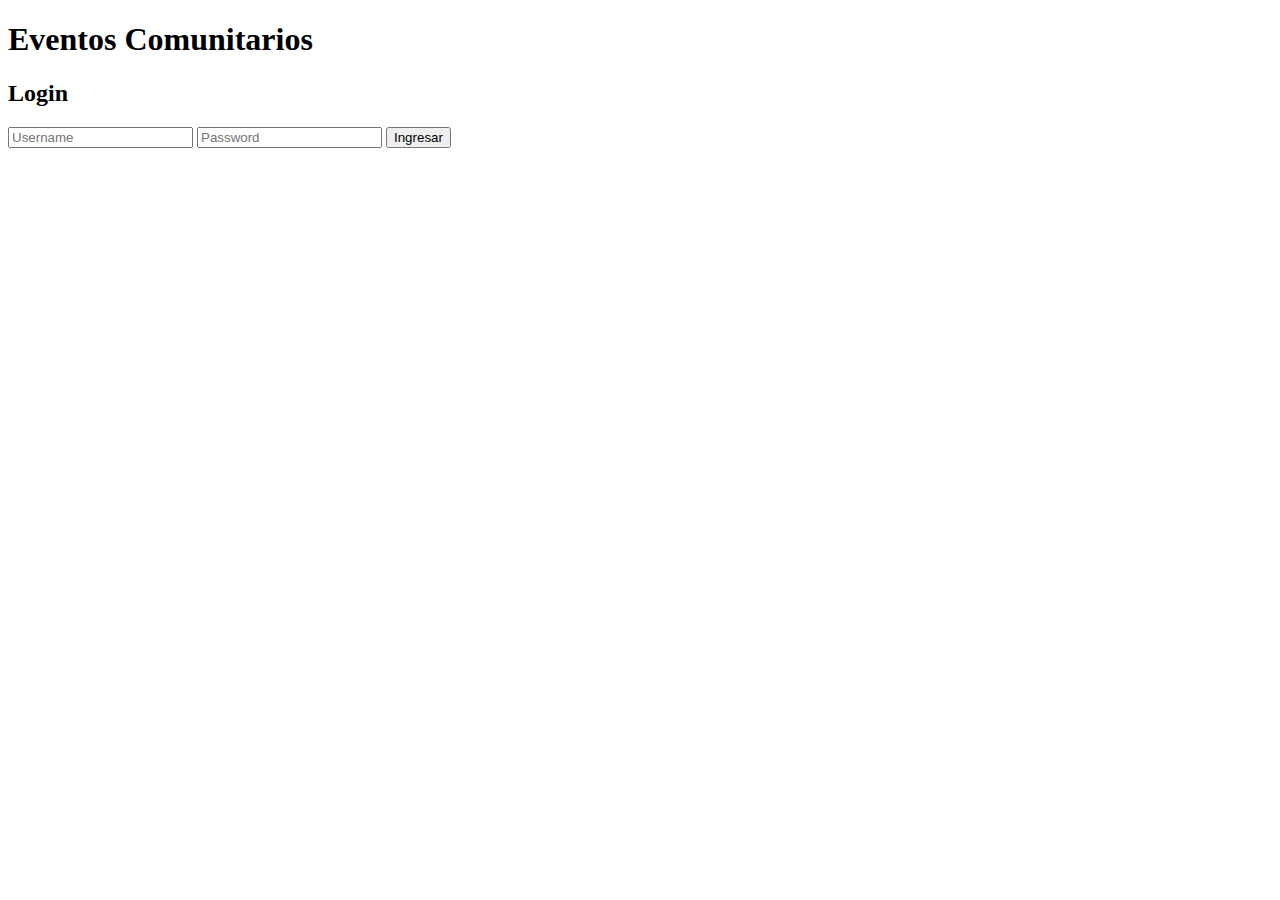
==== nginx/static/index.html @ 2ba2c8fa "Update" ====
<!DOCTYPE html>
<html lang="en">
<head>
    <meta charset="UTF-8">
    <meta name="viewport" content="width=device-width, initial-scale=1.0">
    <title>Eventos Comunitarios</title>
    <link rel="stylesheet" href="styles.css">
</head>
<body>
    <div class="container">
        <h1>Eventos Comunitarios</h1>
        <div id ="logi">  
            <h2>Login</h2>
            <input type="text" id="username" placeholder="Username">
            <input type="password" id="password" placeholder="Password">
            <button onclick="login()">Ingresar</button>
            <p id="mensajeLogin"></p>
        </div>
        <div id="create-event" style="display:none">
            <h2>Crear Evento</h2>
            <input type="text" id="nombre" placeholder="usuario">
            <input type="date" id="fecha">
            <input type="text" id="lugar" placeholder="Lugar">
            <button onclick="createEvent()">Crear Evento</button>
            <p id="mensajeEvento"></p>
        </div>
        <div id="eventos"></div>
    </div>
    <script src="script.js"></script>
</body>
</html>
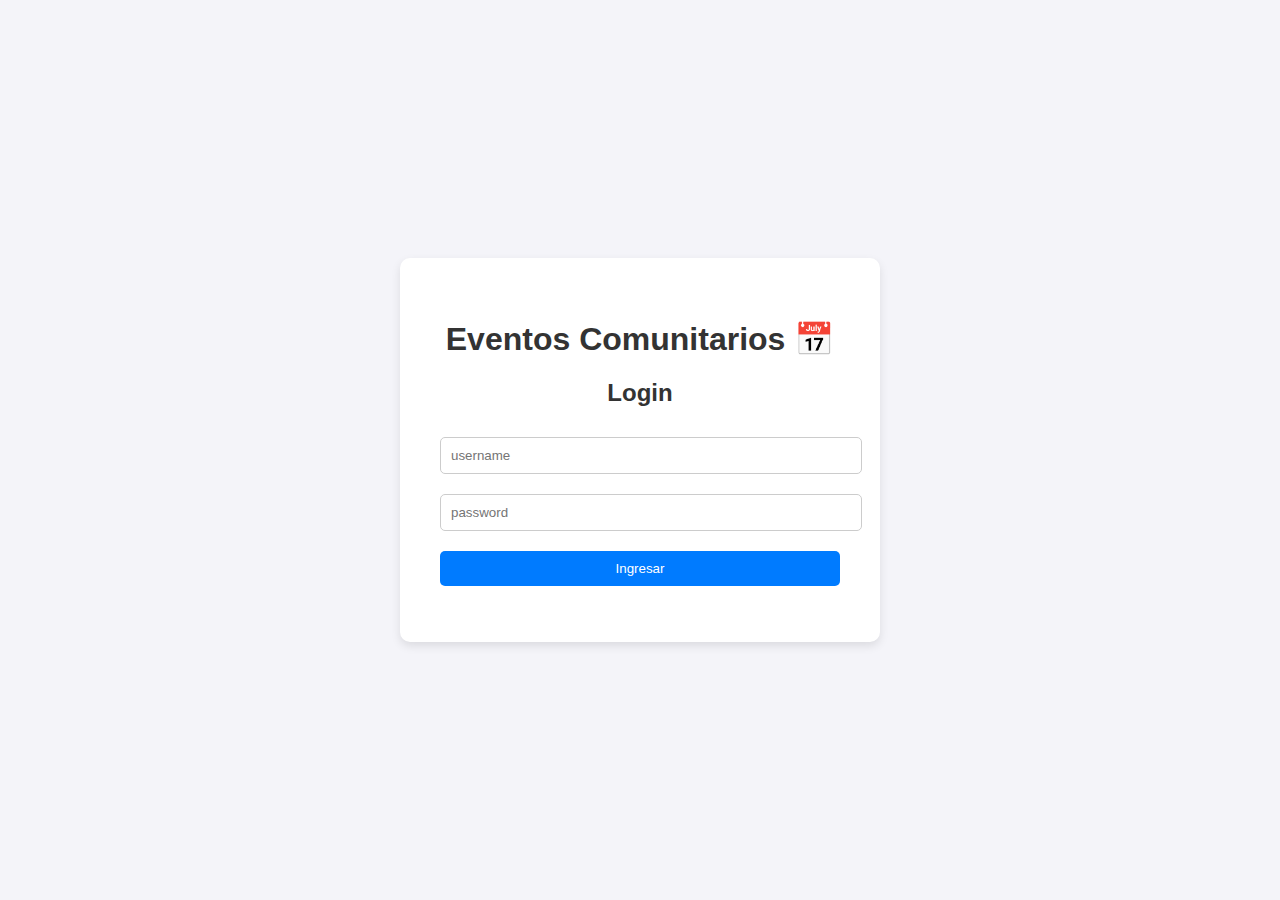
==== commit 976a4dd6: "Update i" ====
--- a/nginx/static/index.html
+++ b/nginx/static/index.html
@@ -8,21 +8,20 @@
 </head>
 <body>
     <div class="container">
-        <h1>Eventos Comunitarios</h1>
-        <div id ="logi">  
+        <h1>Eventos Comunitarios 📅 </h1>
+        <div id ="login">  
             <h2>Login</h2>
-            <input type="text" id="username" placeholder="Username">
-            <input type="password" id="password" placeholder="Password">
+            <input type="text" id="username" placeholder="username">
+            <input type="password" id="password" placeholder="password">
             <button onclick="login()">Ingresar</button>
             <p id="mensajeLogin"></p>
         </div>
-        <div id="create-event" style="display:none">
+        <div id="crearEventos" style="display:none">
             <h2>Crear Evento</h2>
             <input type="text" id="nombre" placeholder="usuario">
             <input type="date" id="fecha">
             <input type="text" id="lugar" placeholder="Lugar">
             <button onclick="createEvent()">Crear Evento</button>
-            <p id="mensajeEvento"></p>
         </div>
         <div id="eventos"></div>
     </div>
--- a/nginx/static/styles.css
+++ b/nginx/static/styles.css
@@ -0,0 +1,54 @@
+body {
+    font-family: 'Segoe UI', Tahoma, Geneva, Verdana, sans-serif;
+    background-color: #f4f4f9;
+    margin: 0;
+    padding: 0;
+    display: flex;
+    justify-content: center;
+    align-items: center;
+    height: 100vh;
+}
+
+.container {
+    background: white;
+    padding: 40px;
+    border-radius: 10px;
+    box-shadow: 0 4px 10px rgba(0, 0, 0, 0.1);
+    width: 100%;
+    max-width: 400px;
+}
+
+h1, h2 {
+    text-align: center;
+    color: #333;
+}
+
+input {
+    width: 100%;
+    padding: 10px;
+    margin: 10px 0;
+    border: 1px solid #ccc;
+    border-radius: 5px;
+}
+
+button {
+    width: 100%;
+    padding: 10px;
+    background-color: #007BFF;
+    color: white;
+    border: none;
+    border-radius: 5px;
+    cursor: pointer;
+    margin-top: 10px;
+}
+
+button:hover {
+    background-color: #0056b3;
+}
+
+#mensajeLogin, #mensajeEvento {
+    text-align: center;
+    margin-top: 10px;
+    font-weight: bold;
+    color: red;
+}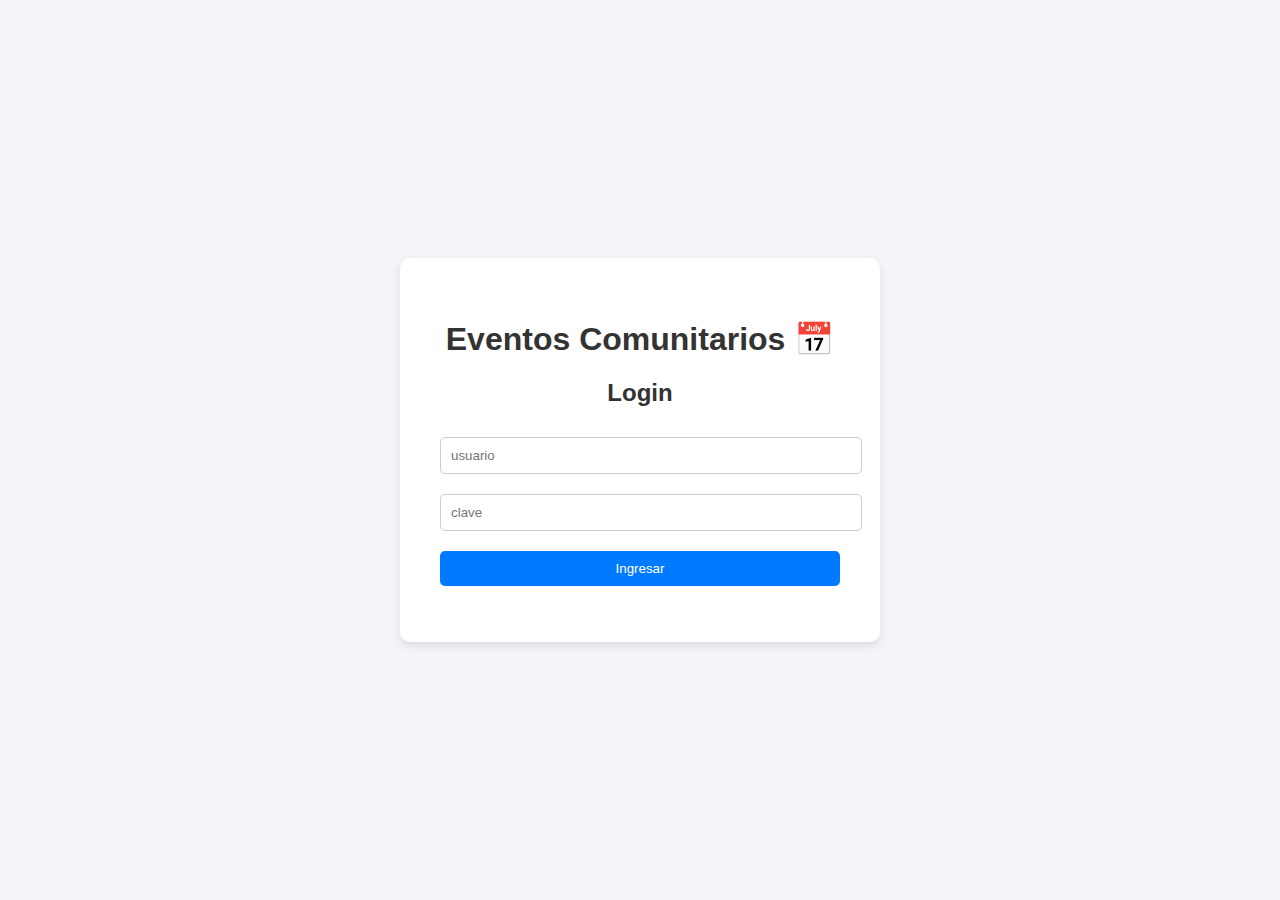
==== commit 08d39d69: "Finisfh" ====
--- a/nginx/static/index.html
+++ b/nginx/static/index.html
@@ -11,17 +11,17 @@
         <h1>Eventos Comunitarios 📅 </h1>
         <div id ="login">  
             <h2>Login</h2>
-            <input type="text" id="username" placeholder="username">
-            <input type="password" id="password" placeholder="password">
+            <input type="text" id="usuario" placeholder="usuario">
+            <input type="password" id="clave" placeholder="clave">
             <button onclick="login()">Ingresar</button>
             <p id="mensajeLogin"></p>
         </div>
         <div id="crearEventos" style="display:none">
-            <h2>Crear Evento</h2>
+            <h2>Nuevo Evento</h2>
             <input type="text" id="nombre" placeholder="usuario">
             <input type="date" id="fecha">
             <input type="text" id="lugar" placeholder="Lugar">
-            <button onclick="createEvent()">Crear Evento</button>
+            <button onclick="crearEvento()">Crear Evento</button>
         </div>
         <div id="eventos"></div>
     </div>
